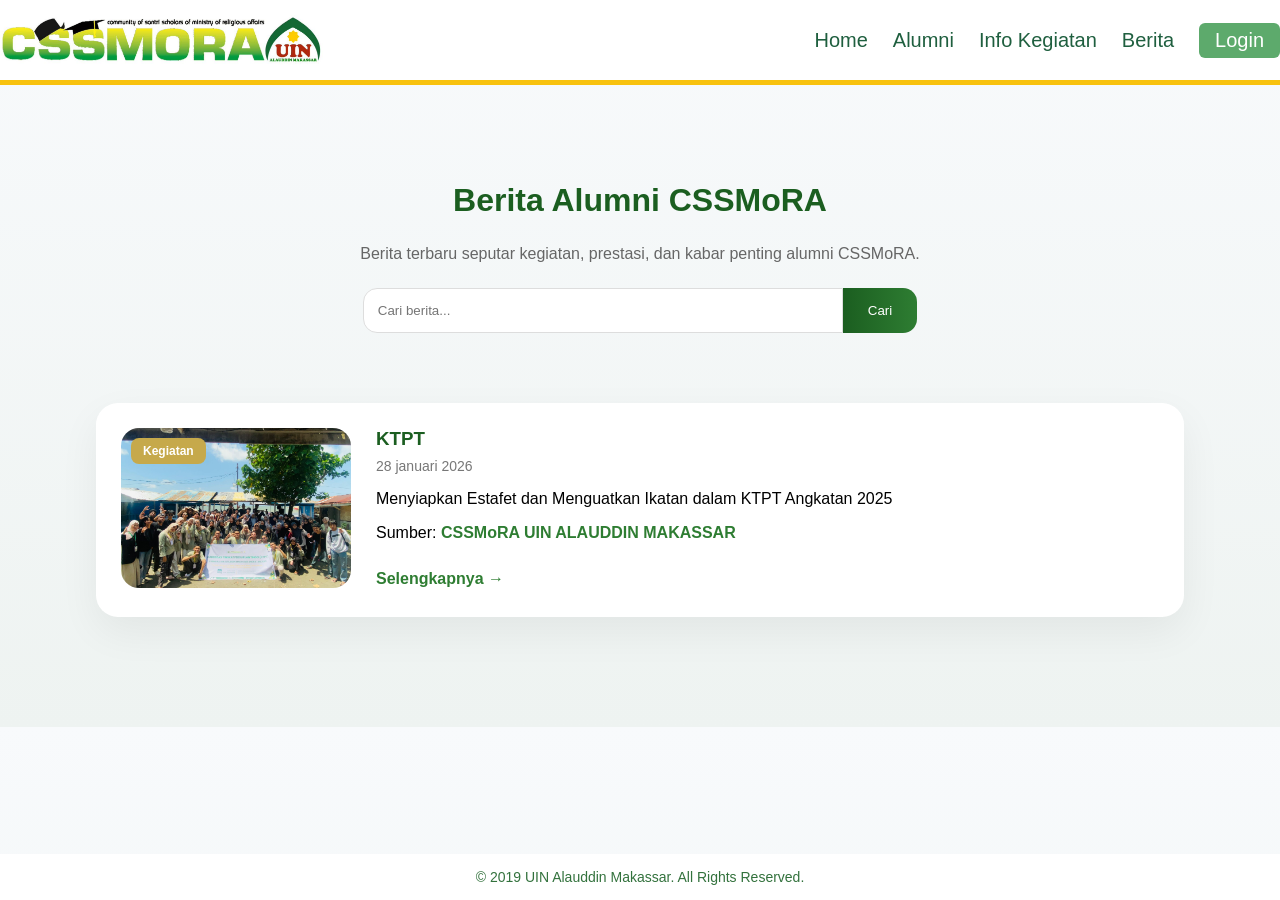
==== berita/index.html @ 140736d9 "update tampilan" ====
<!DOCTYPE html>
<html lang="id">
<head>
    <meta charset="UTF-8">
    <title>Berita Alumni CSSMoRA</title>

    <!-- FONT MODERN -->
    <link href="https://fonts.googleapis.com/css2?family=Poppins:wght@400;500;600;700&display=swap" rel="stylesheet">

    <link rel="stylesheet" href="berita.css">
</head>
<body>

<!-- NAVBAR -->
<header>
    <div class="container nav">
        <img src="../home/cssmora.jpeg" class="logo-img">
        <nav>
    <a href="../home/index.html">Home</a>
    <a href="../ALUMNI/index.php">Alumni</a>
     <a href="../INFO/index.php">Info Kegiatan</a>
    <a href="../berita/index.html">Berita</a>
    <a href="../login/index.php" class="login">Login</a>
</nav>
    </div>
</header>

<!-- HERO -->
<section class="hero">
    <h1>Berita Alumni CSSMoRA</h1>
    <p>Berita terbaru seputar kegiatan, prestasi, dan kabar penting alumni CSSMoRA.</p>

    <div class="search-box">
        <input type="text" placeholder="Cari berita...">
        <button>Cari</button>
    </div>
</section>

<!-- DAFTAR BERITA -->
<section class="berita-list">

    <!-- CARD 1 -->
    <div class="card">
        <div class="image-box">
            <span class="kategori">Kegiatan</span>
            <img src="../img/ktpt.jpeg" alt="foto">
        </div>

        <div class="content">
            <h3>KTPT</h3>
            <p class="tanggal">28 januari 2026</p>
            <p>
               Menyiapkan Estafet dan Menguatkan Ikatan dalam KTPT Angkatan 2025
            </p>

            <p class="sumber">
                Sumber: 
                <a href="https://share.google/atGRrUhSrCHC7yE6O" target="_blank">
                    CSSMoRA UIN ALAUDDIN MAKASSAR
                </a>
            </p>

            <a href="#" class="btn-detail">Selengkapnya →</a>
        </div>
    </div>

</section>

<!-- BACKGROUND GEDUNG -->
<div class="bg-gedung"></div>

<!-- FOOTER -->
<footer class="footer">
    © 2019 UIN Alauddin Makassar. All Rights Reserved.
</footer>

</body>
</html>
---- berita/berita.css ----
body{
    margin:0;
    font-family: Arial, Helvetica, sans-serif;
    background: linear-gradient(to bottom, #f8fafc, #eef3f1);
}

/* NAVBAR */
header {
    background: #ffffff;
    padding: 15px 0;
    border-bottom: 5px solid #f8c20f;

    position: sticky;
    top: 0;
    z-index: 9999;
}
.nav {
    display: flex;
    justify-content: space-between;
    align-items: center;
}

.logo-img {
    height: 50px;
    object-fit: contain;
}

nav {
    display: flex;
    gap: 25px;
}

nav a {
    color: #1f5f3f;
    text-decoration: none;
    font-size: 20px;
    font-weight: 500;
    transition: 0.3s;
    display: flex;
    align-items: center;
}

.login {
    background: #5daa6c;
    color: white !important;
    padding: 6px 16px;
    border-radius: 6px;
    display: flex;
    align-items: center;
}

.login-btn:hover {
    background: #144d32;
    color: white;
}

nav a:hover {
    color: #d4af37;
}

/* HERO */
.hero{
    text-align:center;
    padding:70px 20px 40px;
}

.hero h1{
    font-size:32px;
    color:#1b5e20;
}

.hero p{
    color:#666;
}

/* SEARCH BOX */
.search-box{
    display:flex;
    justify-content:center;
    margin-top:25px;
}

.search-box input{
    width:450px;
    padding:14px;
    border-radius:14px 0 0 14px;
    border:1px solid #ddd;
    outline:none;
}

.search-box button{
    padding:14px 25px;
    border:none;
    cursor:pointer;
    background:linear-gradient(to right,#1b5e20,#2e7d32);
    color:white;
    border-radius:0 14px 14px 0;
}

/* LIST BERITA */
.berita-list{
    width:85%;
    margin:auto;
    padding:30px 0 80px;
}

/* CARD */
.card{
    display:flex;
    gap:25px;
    background:white;
    padding:25px;
    border-radius:22px;
    margin-bottom:30px;
    box-shadow:0 15px 40px rgba(0,0,0,0.06);
    transition:0.3s;
}

.card:hover{
    transform:translateY(-6px);
}

.image-box{
    position:relative;
}

.image-box img{
    width:230px;
    height:160px;
    object-fit:cover;
    border-radius:18px;
}

/* KATEGORI DI ATAS GAMBAR */
.kategori{
    position:absolute;
    top:10px;
    left:10px;
    background:#c6a94b;
    color:white;
    padding:6px 12px;
    font-size:12px;
    border-radius:8px;
    font-weight:600;
}

/* CONTENT */
.content h3{
    margin:0;
    color:#1b5e20;
}

.tanggal{
    font-size:14px;
    color:#777;
    margin:8px 0;
}

.sumber a{
    color:#2e7d32;
    font-weight:600;
    text-decoration:none;
}

.sumber a:hover{
    text-decoration:underline;
}

.btn-detail{
    display:inline-block;
    margin-top:12px;
    color:#2e7d32;
    font-weight:600;
    text-decoration:none;
}

/* BACKGROUND GEDUNG */
.bg-gedung{
    position:fixed;
    bottom:0;
    left:0;
    width:100%;
    height:220px;
    background:url('gedung.jpg') no-repeat center;
    background-size:cover;
    opacity:0.15;
    z-index:-1;
}

.footer {
    background: white;
    color: rgb(51, 114, 61);
    text-align: center;
    padding: 15px 0;
    font-size: 14px;

    position: fixed;   /* bikin diam */
    bottom: 0;         /* nempel bawah */
    left: 0;
    width: 100%;
    z-index: 9999;
}
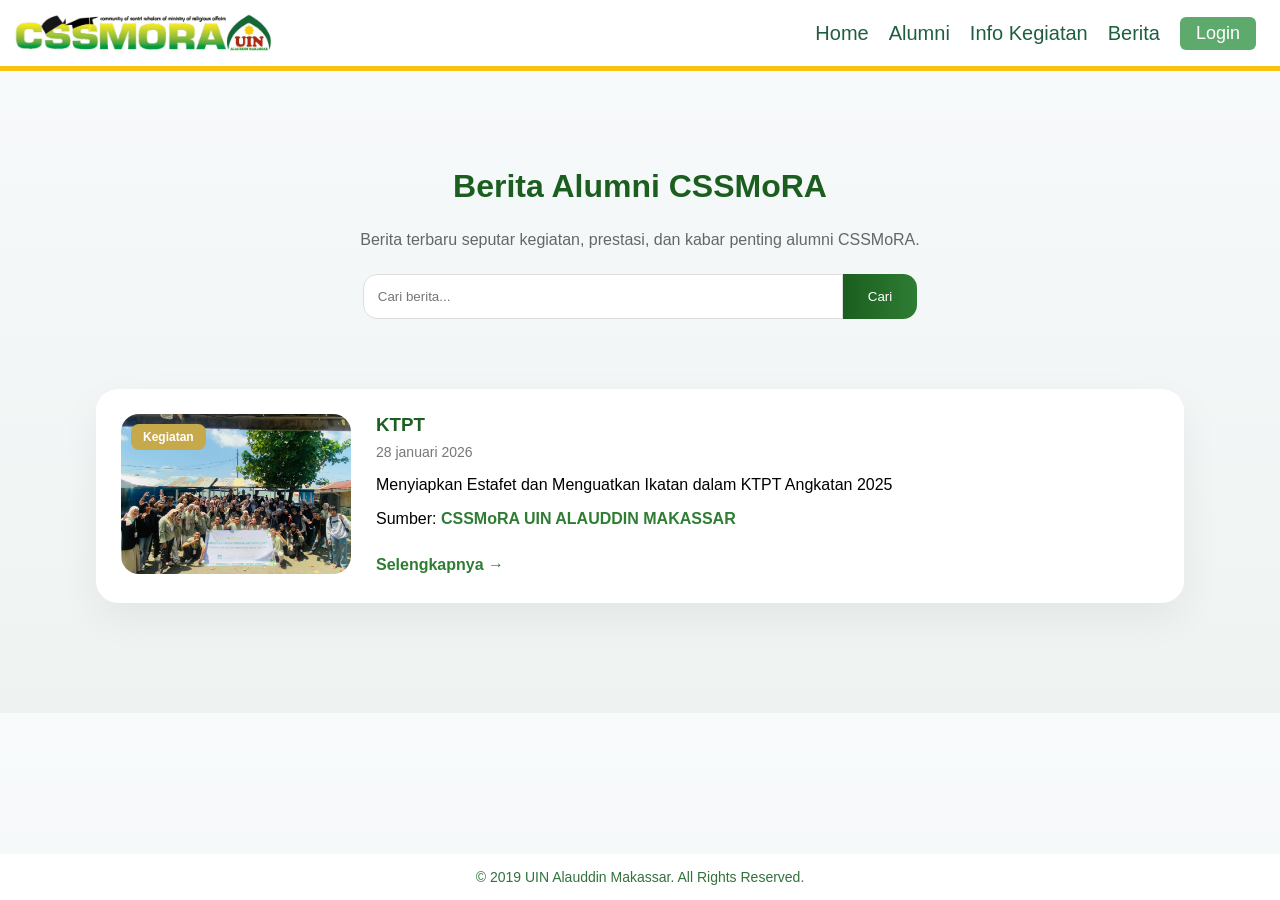
==== commit b2331b33: "update tampilan" ====
--- a/berita/index.html
+++ b/berita/index.html
@@ -13,15 +13,13 @@
 
 <!-- NAVBAR -->
 <header>
-    <div class="container nav">
-        <img src="../home/cssmora.jpeg" class="logo-img">
+    <div class="container nav"> <img src="../home/cssmora.jpeg" class="logo-img">
         <nav>
-    <a href="../home/index.html">Home</a>
-    <a href="../ALUMNI/index.php">Alumni</a>
-     <a href="../INFO/index.php">Info Kegiatan</a>
-    <a href="../berita/index.html">Berita</a>
-    <a href="../login/index.php" class="login">Login</a>
-</nav>
+            <a href="../home/index.html">Home</a>
+            <a href="../ALUMNI/index.php">Alumni</a>
+            <a href="../INFO/index.php" class="active">Info Kegiatan</a> <a href="../berita/index.html">Berita</a>
+            <a href="../login/index.php" class="login">Login</a>
+        </nav>
     </div>
 </header>
 
--- a/berita/berita.css
+++ b/berita/berita.css
@@ -5,15 +5,22 @@
 }
 
 /* NAVBAR */
+/* ================= NAVBAR (SAMA DENGAN HOME) ================= */
 header {
     background: #ffffff;
-    padding: 15px 0;
+    padding: 13px 0;
     border-bottom: 5px solid #f8c20f;
-
     position: sticky;
     top: 0;
     z-index: 9999;
 }
+
+/* Tambahkan/Pastikan .container ini ada */
+.container {
+    width: 90%;
+    margin: auto;
+}
+
 .nav {
     display: flex;
     justify-content: space-between;
@@ -21,13 +28,16 @@
 }
 
 .logo-img {
-    height: 50px;
+    height: 40px; /* Samakan ukurannya */
     object-fit: contain;
+    margin-left: -50px; /* Efek geser kiri sesuai kode home */
 }
 
 nav {
     display: flex;
-    gap: 25px;
+    gap: 20px;
+    margin-right: -40px; /* Efek geser kanan sesuai kode home */
+    align-items: center;
 }
 
 nav a {
@@ -40,6 +50,10 @@
     align-items: center;
 }
 
+nav a:hover {
+    color: #d4af37;
+}
+
 .login {
     background: #5daa6c;
     color: white !important;
@@ -47,17 +61,13 @@
     border-radius: 6px;
     display: flex;
     align-items: center;
-}
-
-.login-btn:hover {
+    font-size: 18px; /* Pastikan font-size sama */
+}
+
+.login:hover {
     background: #144d32;
     color: white;
 }
-
-nav a:hover {
-    color: #d4af37;
-}
-
 /* HERO */
 .hero{
     text-align:center;
